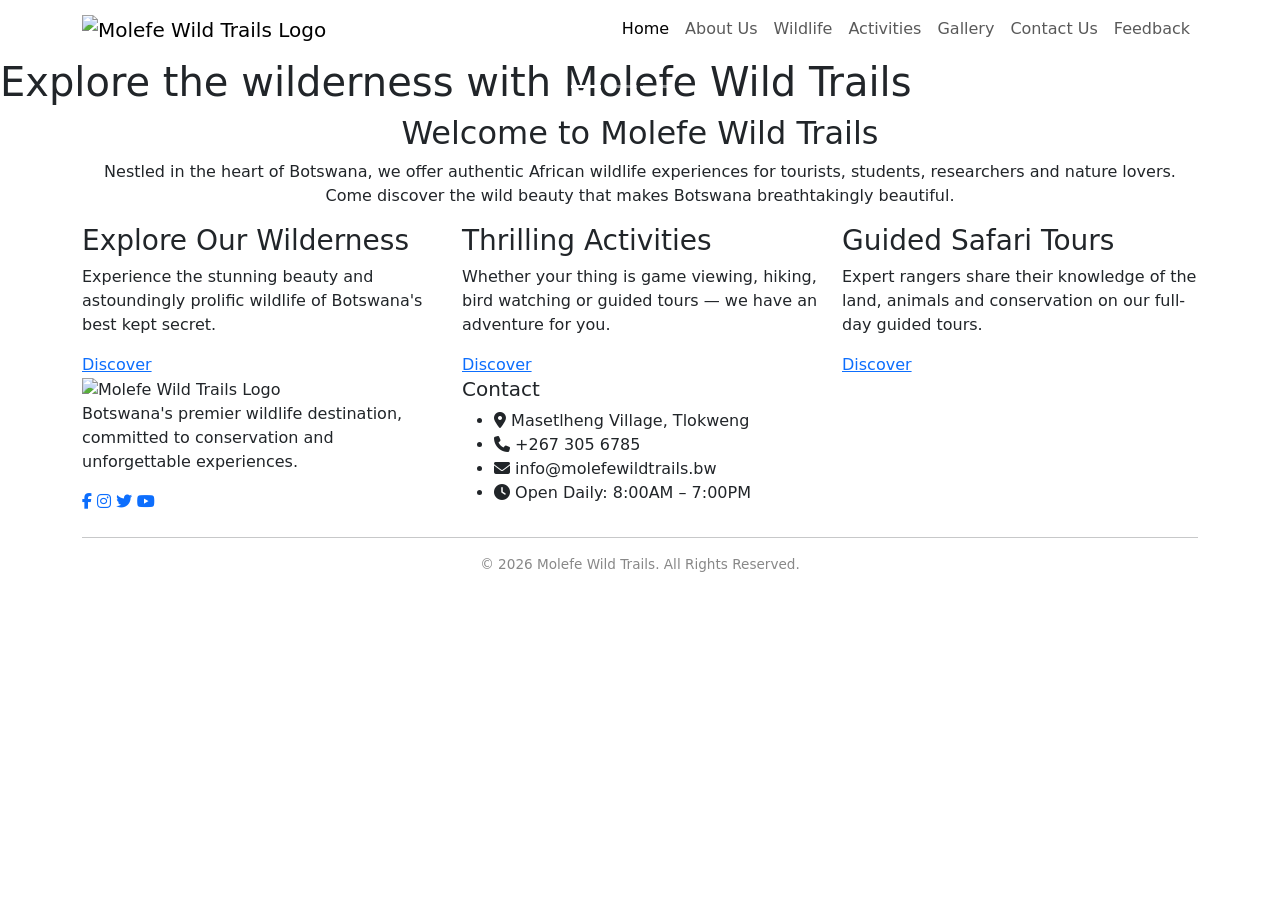
==== index.html @ 098447c7 "Add files via upload" ====
<!DOCTYPE html>
<html lang="en">
<head>
  <meta charset="UTF-8" />
  <meta name="viewport" content="width=device-width, initial-scale=1.0" />
  <meta name="description" content="Molefe Wild Trails - Experience the breathtaking beauty of Botswana wildlife." />
  <title>Molefe Wild Trails | Home</title>
  <link href="https://cdn.jsdelivr.net/npm/bootstrap@5.3.0/dist/css/bootstrap.min.css" rel="stylesheet" />
  <link href="https://cdnjs.cloudflare.com/ajax/libs/font-awesome/6.4.0/css/all.min.css" rel="stylesheet" />
  <link rel="stylesheet" href="css/style.css" />
</head>
<body>


  
  <nav class="navbar navbar-expand-lg main-navbar">
    <div class="container">
      <a class="navbar-brand" href="index.html">
  <img src="images/logo.png" alt="Molefe Wild Trails Logo" class="logo-img">
</a>
      <button class="navbar-toggler" type="button" data-bs-toggle="collapse" data-bs-target="#navMenu">
        <span class="navbar-toggler-icon"></span>
      </button>
      <div class="collapse navbar-collapse" id="navMenu">
        <ul class="navbar-nav ms-auto">
          <li class="nav-item"><a class="nav-link active" href="index.html">Home</a></li>
          <li class="nav-item"><a class="nav-link" href="about.html">About Us</a></li>
          <li class="nav-item"><a class="nav-link" href="wildlife.html">Wildlife</a></li>
          <li class="nav-item"><a class="nav-link" href="activities.html">Activities</a></li>
          <li class="nav-item"><a class="nav-link" href="gallery.html">Gallery</a></li>
          <li class="nav-item"><a class="nav-link" href="contact.html">Contact Us</a></li>
          <li class="nav-item"><a class="nav-link btn-book" href="feedback.html">Feedback</a></li>
        </ul>
      </div>
    </div>
  </nav>

  
  <!-- ======= HERO SLIDESHOW ======= -->
<div id="heroSlider" class="carousel slide carousel-fade" data-bs-ride="carousel" data-bs-interval="4000">
  <div class="carousel-inner">

    <!-- SLIDE 1: Game Viewing -->
    <div class="carousel-item active">
      <div class="hero-slide" style="background-image: url('https://images.unsplash.com/photo-1516026672322-bc52d61a55d5?w=1600&q=90');">
        <div class="hero-overlay"></div>
        <div class="hero-caption">
          <h1>Explore the wilderness with Molefe Wild Trails</h1>
        </div>
      </div>
    </div>

    <!-- SLIDE 2: Hiking Trails -->
    <div class="carousel-item">
      <div class="hero-slide" style="background-image: url('https://images.unsplash.com/photo-1533240332313-0db49b459ad6?w=1600&q=90');">
        <div class="hero-overlay"></div>
        <div class="hero-caption">
          <h1>Explore the wilderness with Molefe Wild Trails</h1>
        </div>
      </div>
    </div>

    <!-- SLIDE 3: Bird Watching -->
    <div class="carousel-item">
      <div class="hero-slide" style="background-image: url('https://images.unsplash.com/photo-1452570053594-1b985d6ea890?w=1600&q=90');">
        <div class="hero-overlay"></div>
        <div class="hero-caption">
          <h1>Explore the wilderness with Molefe Wild Trails</h1>
        </div>
      </div>
    </div>

    <!-- SLIDE 4: Guided Tours -->
    <div class="carousel-item">
      <div class="hero-slide" style="background-image: url('https://images.unsplash.com/photo-1488646953014-85cb44e25828?w=1600&q=90');">
        <div class="hero-overlay"></div>
        <div class="hero-caption">
          <h1>Explore the wilderness with Molefe Wild Trails</h1>
        </div>
      </div>
    </div>

  </div>

  <!-- Dots only - no arrows -->
  <div class="carousel-indicators">
    <button type="button" data-bs-target="#heroSlider" data-bs-slide-to="0" class="active"></button>
    <button type="button" data-bs-target="#heroSlider" data-bs-slide-to="1"></button>
    <button type="button" data-bs-target="#heroSlider" data-bs-slide-to="2"></button>
    <button type="button" data-bs-target="#heroSlider" data-bs-slide-to="3"></button>
  </div>
</div>
    
  
  <section class="welcome-strip">
    <div class="container text-center">
      <h2>Welcome to Molefe Wild Trails</h2>
      <div class="divider mx-auto"></div>
      <p>Nestled in the heart of Botswana, we offer authentic African wildlife experiences for tourists, students, researchers and nature lovers. Come discover the wild beauty that makes Botswana breathtakingly beautiful.</p>
    </div>
  </section>

  
  <section class="discover-section">
    <div class="container">
      <div class="row g-4">
        <div class="col-md-4">
          <div class="discover-card">
            <div class="discover-img" style="background-image: url('https://www.bing.com/th/id/OIP.fW_iKupye5sDsQ5e-WDK6wHaE8?w=193&h=135&c=8&rs=1&qlt=90&o=6&dpr=1.3&pid=3.1&rm=2');"></div>
            <div class="discover-body">
              <h3>Explore Our Wilderness</h3>
              <p>Experience the stunning beauty and astoundingly prolific wildlife of Botswana's best kept secret.</p>
              <a href="wildlife.html" class="btn-discover">Discover</a>
            </div>
          </div>
        </div>
        <div class="col-md-4">
          <div class="discover-card">
            <div class="discover-img" style="background-image: url('https://th.bing.com/th/id/OIP.Tsl6OejFEQ2lJOHWxX17IQHaE8?w=280&h=180&c=7&r=0&o=7&dpr=1.3&pid=1.7&rm=3');"></div>
            <div class="discover-body">
              <h3>Thrilling Activities</h3>
              <p>Whether your thing is game viewing, hiking, bird watching or guided tours — we have an adventure for you.</p>
              <a href="activities.html" class="btn-discover">Discover</a>
            </div>
          </div>
        </div>
        <div class="col-md-4">
          <div class="discover-card">
            <div class="discover-img" style="background-image: url('https://th.bing.com/th/id/OIP.yzdCPOqcJQoX3XoGtl7ohwHaD2?w=336&h=180&c=7&r=0&o=7&dpr=1.3&pid=1.7&rm=3');"></div>
            <div class="discover-body">
              <h3>Guided Safari Tours</h3>
              <p>Expert rangers share their knowledge of the land, animals and conservation on our full-day guided tours.</p>
              <a href="activities.html" class="btn-discover">Discover</a>
            </div>
          </div>
        </div>
      </div>
    </div>
  </section>

  
   <!-- FOOTER -->
  <footer>
    <div class="container">
      <div class="row g-4">
        <div class="col-lg-4">
           <a class="navbar-brand" href="index.html">
  <img src="images/logo.png" alt="Molefe Wild Trails Logo" class="logo-img">
</a>
          <p>Botswana's premier wildlife destination, committed to conservation and unforgettable experiences.</p>
          <div class="social-links">
            <a href="#"><i class="fab fa-facebook-f"></i></a>
            <a href="#"><i class="fab fa-instagram"></i></a>
            <a href="#"><i class="fab fa-twitter"></i></a>
            <a href="#"><i class="fab fa-youtube"></i></a>
          </div>
        </div>
        <div class="col-lg-4">
          <h5>Contact</h5>
          <ul class="footer-links">
            <li><i class="fas fa-map-marker-alt"></i> Masetlheng Village, Tlokweng</li>
            <li><i class="fas fa-phone"></i> +267 305 6785</li>
            <li><i class="fas fa-envelope"></i> info@molefewildtrails.bw</li>
            <li><i class="fas fa-clock"></i> Open Daily: 8:00AM – 7:00PM</li>
          </ul>
        </div>
      </div>
      <hr />
      <p class="text-center" style="color:#888; font-size:0.85rem;">&copy; 2026 Molefe Wild Trails. All Rights Reserved.</p>
    </div>
  </footer>
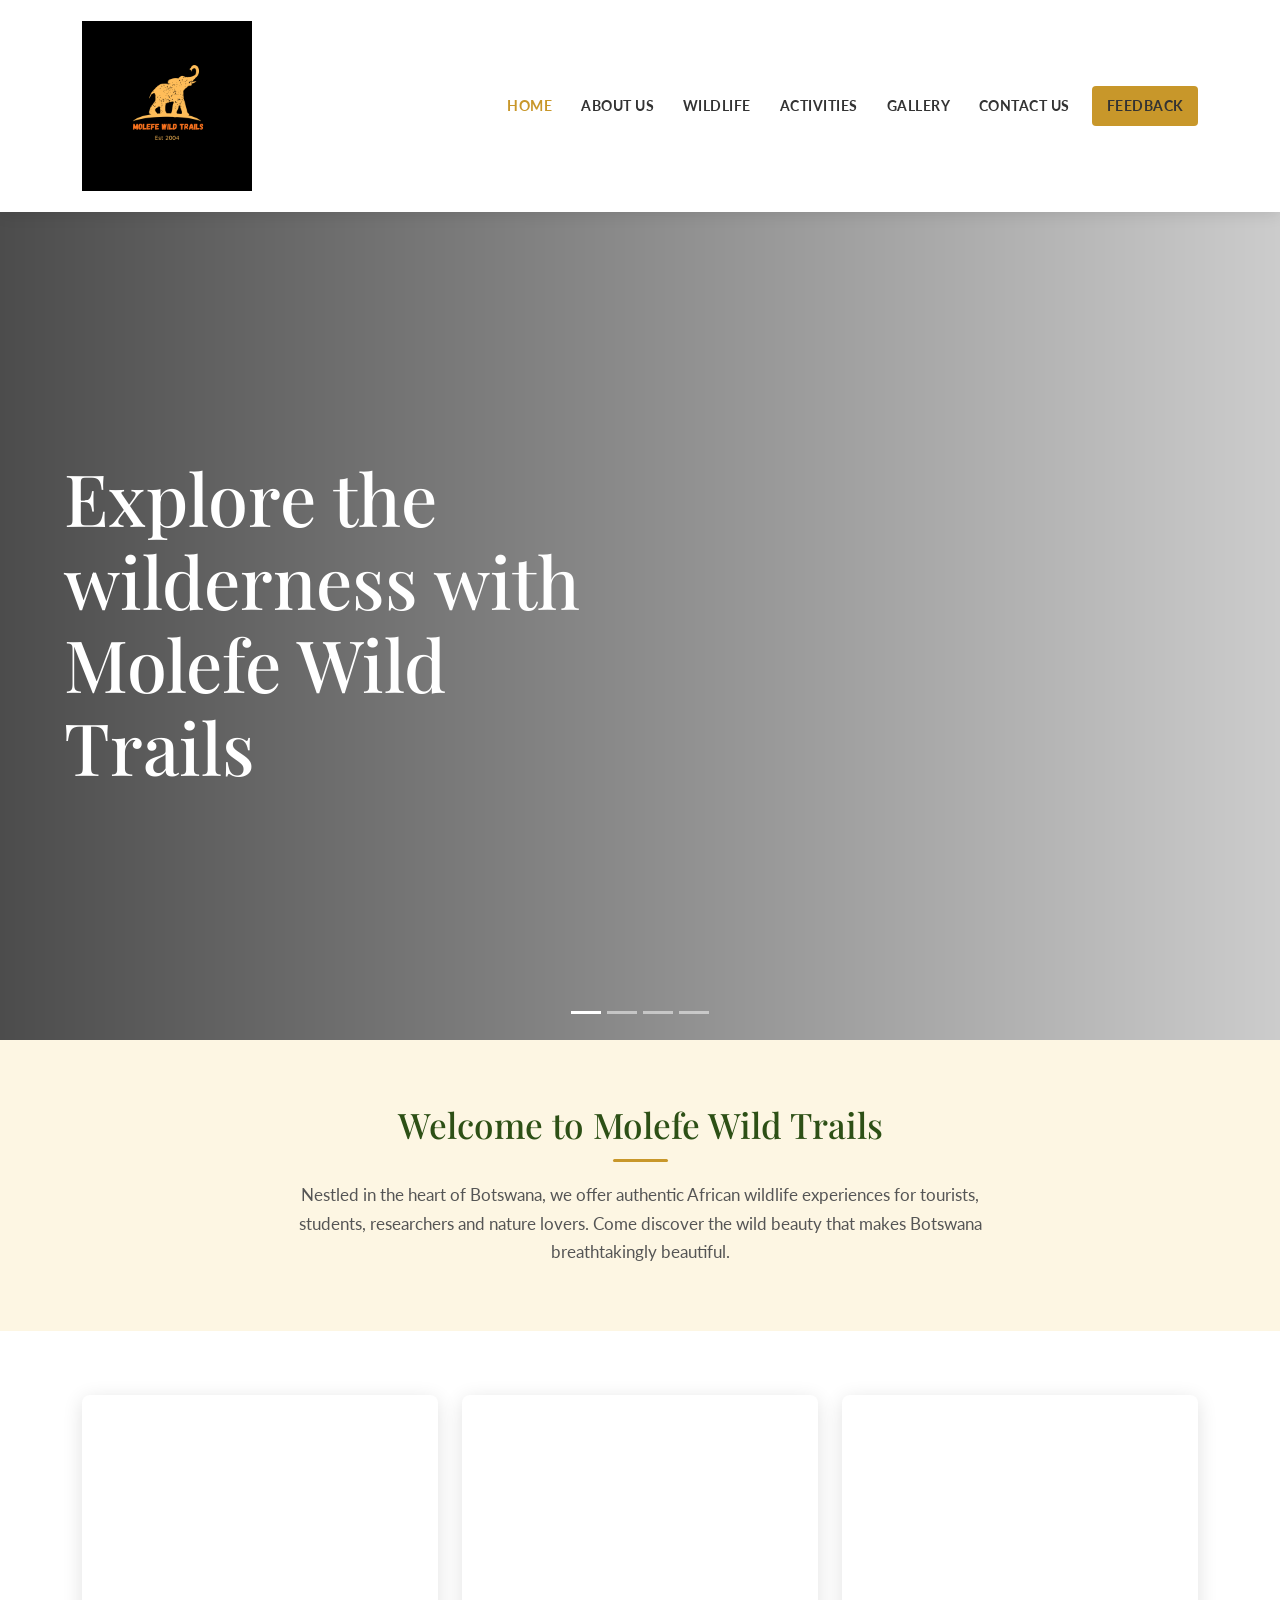
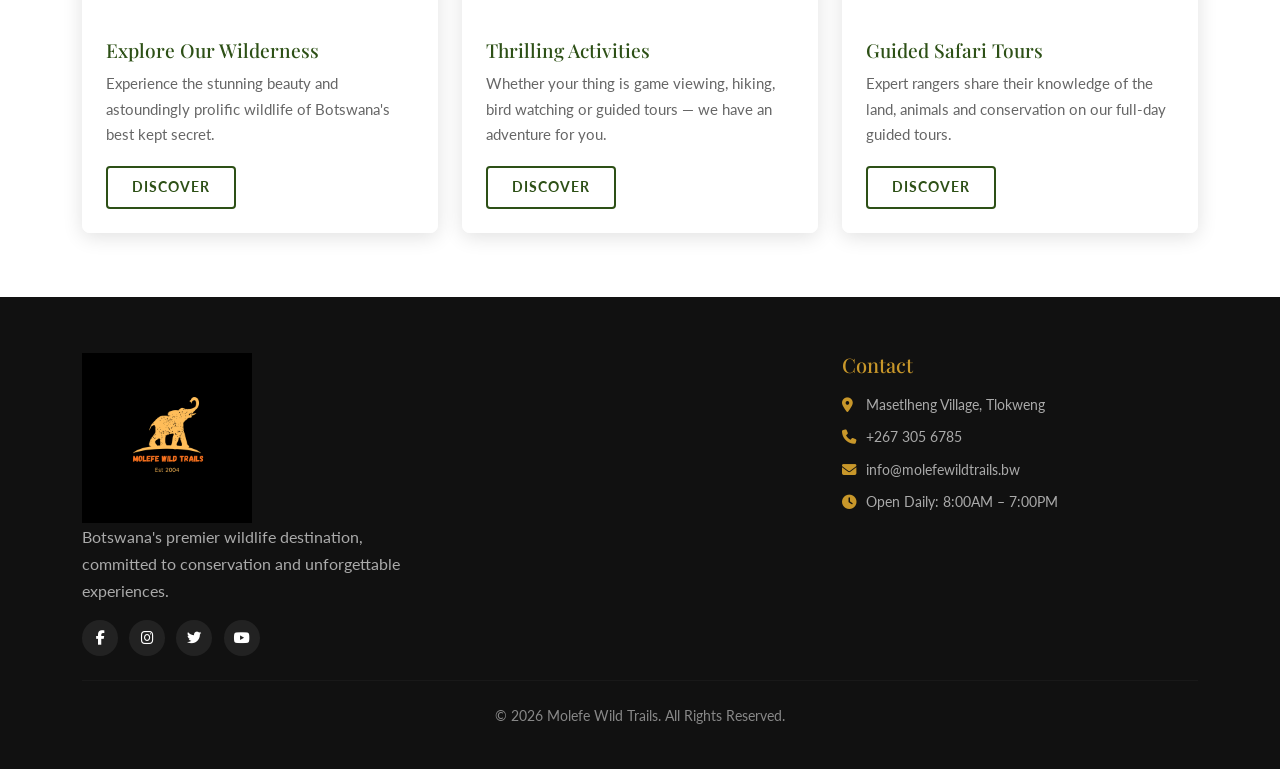
==== commit 886e755a: "Update index.html" ====
--- a/index.html
+++ b/index.html
@@ -168,4 +168,9 @@
       <hr />
       <p class="text-center" style="color:#888; font-size:0.85rem;">&copy; 2026 Molefe Wild Trails. All Rights Reserved.</p>
     </div>
-  </footer>+  </footer>
+
+    <script src="https://cdn.jsdelivr.net/npm/bootstrap@5.3.0/dist/js/bootstrap.bundle.min.js"></script>
+  </body>
+</html>
+  
--- a/css/style.css
+++ b/css/style.css
@@ -0,0 +1,332 @@
+@import url('https://fonts.googleapis.com/css2?family=Playfair+Display:wght@400;700;900&family=Lato:wght@300;400;700&display=swap');
+
+:root {
+  --green:  #2d5016;
+  --gold:   #c8972a;
+  --dark:   #1a1a1a;
+  --cream:  #fdf6e3;
+  --tan:    #f5ead0;
+  --white:  #ffffff;
+  --grey:   #f4f4f4;
+}
+
+* { margin: 0; padding: 0; box-sizing: border-box; }
+
+body { font-family: 'Lato', sans-serif; color: #333; background: var(--white); line-height: 1.7; }
+
+h1,h2,h3,h4 { font-family: 'Playfair Display', serif; }
+
+a { text-decoration: none; transition: all 0.3s; }
+
+img { max-width: 100%; display: block; }
+
+/* TOP BAR */
+.top-bar {
+  background: var(--green);
+  color: rgba(255,255,255,0.8);
+  font-size: 0.82rem;
+  padding: 0.4rem 0;
+}
+.top-bar a { color: rgba(255,255,255,0.7); margin: 0 0.4rem; font-size: 0.85rem; }
+.top-bar a:hover { color: var(--gold); }
+
+/* NAVBAR */
+.main-navbar {
+  background: var(--white) !important;
+  padding: 1rem 0;
+  box-shadow: 0 2px 15px rgba(0,0,0,0.1);
+  position: sticky;
+  top: 0;
+  z-index: 999;
+}
+
+.navbar-brand { display: flex; align-items: center; gap: 0.6rem; }
+.brand-icon { font-size: 2rem; }
+.brand-text { font-family: 'Playfair Display', serif; font-size: 1.2rem; font-weight: 900; color: var(--green); letter-spacing: 1px; }
+.brand-thin { font-weight: 400; color: var(--gold); }
+
+.logo-img {
+  width: 170px;
+  height: auto;
+}
+
+.main-navbar .nav-link {
+  color: #333 !important;
+  font-weight: 700;
+  font-size: 0.88rem;
+  text-transform: uppercase;
+  letter-spacing: 0.5px;
+  padding: 0.5rem 0.9rem !important;
+  transition: color 0.3s;
+}
+
+.main-navbar .nav-link:hover,
+.main-navbar .nav-link.active { color: var(--gold) !important; }
+
+.btn-book {
+  background: var(--gold) !important;
+  color: var(--white) !important;
+  border-radius: 4px;
+  padding: 0.4rem 1.2rem !important;
+  margin-left: 0.5rem;
+}
+.btn-book:hover { background: var(--green) !important; color: var(--white) !important; }
+
+.navbar-toggler { border-color: var(--green); }
+
+/* HERO SLIDESHOW */
+.hero-slide {
+  height: 92vh;
+  background-size: cover;
+  background-position: center;
+  position: relative;
+  display: flex;
+  align-items: center;
+}
+
+.hero-overlay {
+  position: absolute;
+  inset: 0;
+  background: linear-gradient(to right, rgba(0,0,0,0.7) 0%, rgba(0,0,0,0.2) 100%);
+}
+
+.hero-caption {
+  position: relative;
+  z-index: 2;
+  color: var(--white);
+  padding: 0 5%;
+  max-width: 700px;
+  animation: fadeUp 1s ease;
+}
+
+.hero-sub {
+  font-size: 1.1rem;
+  color: rgba(255,255,255,0.8);
+  margin-bottom: 0.3rem;
+  font-style: italic;
+}
+
+.hero-caption h1 {
+  font-size: clamp(2.5rem, 6vw, 4.5rem);
+  color: var(--white);
+  line-height: 1.15;
+  margin-bottom: 0.5rem;
+}
+
+.hero-caption h1 strong { color: var(--gold); }
+
+.hero-desc {
+  font-size: 1.3rem;
+  font-weight: 700;
+  color: var(--gold);
+  text-transform: uppercase;
+  letter-spacing: 2px;
+  margin: 1rem 0 0.5rem;
+}
+
+.hero-caption p { color: rgba(255,255,255,0.85); max-width: 500px; margin-bottom: 1.5rem; }
+
+.btn-hero {
+  display: inline-block;
+  background: var(--gold);
+  color: var(--dark);
+  font-weight: 700;
+  text-transform: uppercase;
+  letter-spacing: 1px;
+  padding: 0.8rem 2rem;
+  border-radius: 4px;
+  transition: all 0.3s;
+}
+.btn-hero:hover { background: var(--white); color: var(--dark); }
+
+/* WELCOME STRIP */
+.welcome-strip {
+  background: var(--cream);
+  padding: 4rem 1rem;
+  text-align: center;
+}
+.welcome-strip h2 { color: var(--green); font-size: 2.2rem; margin-bottom: 0.5rem; }
+.welcome-strip p { max-width: 700px; margin: 0 auto; color: #555; font-size: 1.05rem; }
+
+.divider {
+  width: 55px;
+  height: 3px;
+  background: var(--gold);
+  margin: 0.8rem auto 1.2rem;
+  border-radius: 2px;
+}
+
+/* DISCOVER CARDS */
+.discover-section { padding: 4rem 0; background: var(--white); }
+
+.discover-card {
+  border-radius: 8px;
+  overflow: hidden;
+  box-shadow: 0 4px 20px rgba(0,0,0,0.12);
+  transition: transform 0.3s, box-shadow 0.3s;
+  height: 100%;
+}
+.discover-card:hover { transform: translateY(-6px); box-shadow: 0 10px 30px rgba(0,0,0,0.18); }
+
+.discover-img {
+  height: 220px;
+  background-size: cover;
+  background-position: center;
+  transition: transform 0.5s;
+}
+.discover-card:hover .discover-img { transform: scale(1.04); }
+
+.discover-body { padding: 1.5rem; background: var(--white); }
+.discover-body h3 { color: var(--green); font-size: 1.2rem; margin-bottom: 0.6rem; }
+.discover-body p { color: #666; font-size: 0.92rem; margin-bottom: 1.2rem; }
+
+.btn-discover {
+  display: inline-block;
+  border: 2px solid var(--green);
+  color: var(--green);
+  font-weight: 700;
+  font-size: 0.85rem;
+  text-transform: uppercase;
+  letter-spacing: 1px;
+  padding: 0.5rem 1.5rem;
+  border-radius: 4px;
+  transition: all 0.3s;
+}
+.btn-discover:hover { background: var(--green); color: var(--white); }
+
+/* FEATURED WILDLIFE */
+.featured-section { padding: 4rem 0; background: var(--grey); }
+.section-title h2 { color: var(--green); font-size: 2rem; }
+.section-title p { color: #666; max-width: 550px; margin: 0 auto; }
+.section-title { margin-bottom: 2.5rem; }
+
+.wildlife-card {
+  position: relative;
+  overflow: hidden;
+  border-radius: 8px;
+  box-shadow: 0 4px 15px rgba(0,0,0,0.15);
+}
+.wildlife-card img {
+  width: 100%;
+  height: 220px;
+  object-fit: cover;
+  transition: transform 0.5s;
+  display: block;
+}
+.wildlife-card:hover img { transform: scale(1.08); }
+.wildlife-label {
+  position: absolute;
+  bottom: 0; left: 0; right: 0;
+  background: linear-gradient(transparent, rgba(0,0,0,0.75));
+  color: var(--white);
+  font-weight: 700;
+  padding: 2rem 1rem 0.8rem;
+  font-size: 0.95rem;
+}
+
+.btn-main {
+  display: inline-block;
+  background: var(--green);
+  color: var(--white);
+  font-weight: 700;
+  text-transform: uppercase;
+  letter-spacing: 1px;
+  padding: 0.8rem 2.2rem;
+  border-radius: 4px;
+  transition: all 0.3s;
+}
+.btn-main:hover { background: var(--gold); color: var(--dark); }
+
+/* STATS STRIP */
+.stats-strip { background: var(--green); padding: 3rem 0; color: var(--white); }
+.stat-num { font-family: 'Playfair Display', serif; font-size: 2.8rem; font-weight: 900; color: var(--gold); line-height: 1; }
+.stat-label { font-size: 0.85rem; text-transform: uppercase; letter-spacing: 1px; color: rgba(255,255,255,0.75); margin-top: 0.3rem; }
+
+/* =====================
+   FOOTER  — FIXED
+   ===================== */
+footer {
+  background: #111;
+  color: #aaa;
+  padding: 3.5rem 0 1.5rem;
+}
+
+footer h5 {
+  color: var(--gold);
+  font-family: 'Playfair Display', serif;
+  margin-bottom: 1rem;
+}
+
+/* ← THIS WAS THE BUG: the closing } was missing, breaking everything below */
+footer .row {
+  justify-content: space-between;
+}
+
+footer hr { border-color: #333; margin: 1.5rem 0; }
+
+.footer-links { list-style: none; padding: 0; }
+.footer-links li { margin-bottom: 0.5rem; font-size: 0.9rem; }
+.footer-links a { color: #aaa; }
+.footer-links a:hover { color: var(--gold); }
+.footer-links i { color: var(--gold); margin-right: 6px; width: 14px; }
+
+.social-links { display: flex; gap: 0.7rem; margin-top: 1rem; }
+.social-links a {
+  width: 36px; height: 36px;
+  background: #222;
+  color: var(--white);
+  display: flex; align-items: center; justify-content: center;
+  border-radius: 50%;
+  font-size: 0.9rem;
+  transition: all 0.3s;
+}
+.social-links a:hover { background: var(--gold); color: var(--dark); }
+
+/* PAGE BANNER (for inner pages) */
+.page-banner {
+  background: linear-gradient(rgba(45,80,22,0.82), rgba(26,26,26,0.7)),
+              url('https://images.unsplash.com/photo-1547036967-23d11aacaee0?w=1400&q=80')
+              center/cover no-repeat;
+  padding: 5rem 2rem;
+  text-align: center;
+  color: var(--white);
+}
+.page-banner h1 { color: var(--white); font-size: clamp(2rem, 5vw, 3.5rem); }
+.page-banner p { color: rgba(255,255,255,0.8); max-width: 550px; margin: 0.8rem auto 0; }
+
+.breadcrumb-bar {
+  display: flex; justify-content: center; gap: 0.5rem;
+  font-size: 0.85rem; color: rgba(255,255,255,0.6);
+  margin-top: 0.8rem;
+}
+.breadcrumb-bar a { color: var(--gold); }
+
+/* VIDEO */
+.video-wrapper {
+  position: relative;
+  width: 100%;
+  border-radius: 8px;
+  overflow: hidden;
+  background: #000;
+  box-shadow: 0 8px 30px rgba(0,0,0,0.3);
+}
+.video-wrapper video {
+  width: 100%;
+  height: auto;
+  display: block;
+}
+
+/* ANIMATIONS */
+@keyframes fadeUp {
+  from { opacity: 0; transform: translateY(25px); }
+  to   { opacity: 1; transform: translateY(0); }
+}
+
+/* RESPONSIVE */
+@media (max-width: 768px) {
+  .hero-slide { height: 80vh; }
+  .hero-caption { padding: 0 1.5rem; }
+  .btn-outline-custom { margin-left: 0; margin-top: 0.8rem; }
+  .stat-num { font-size: 2rem; }
+}
+
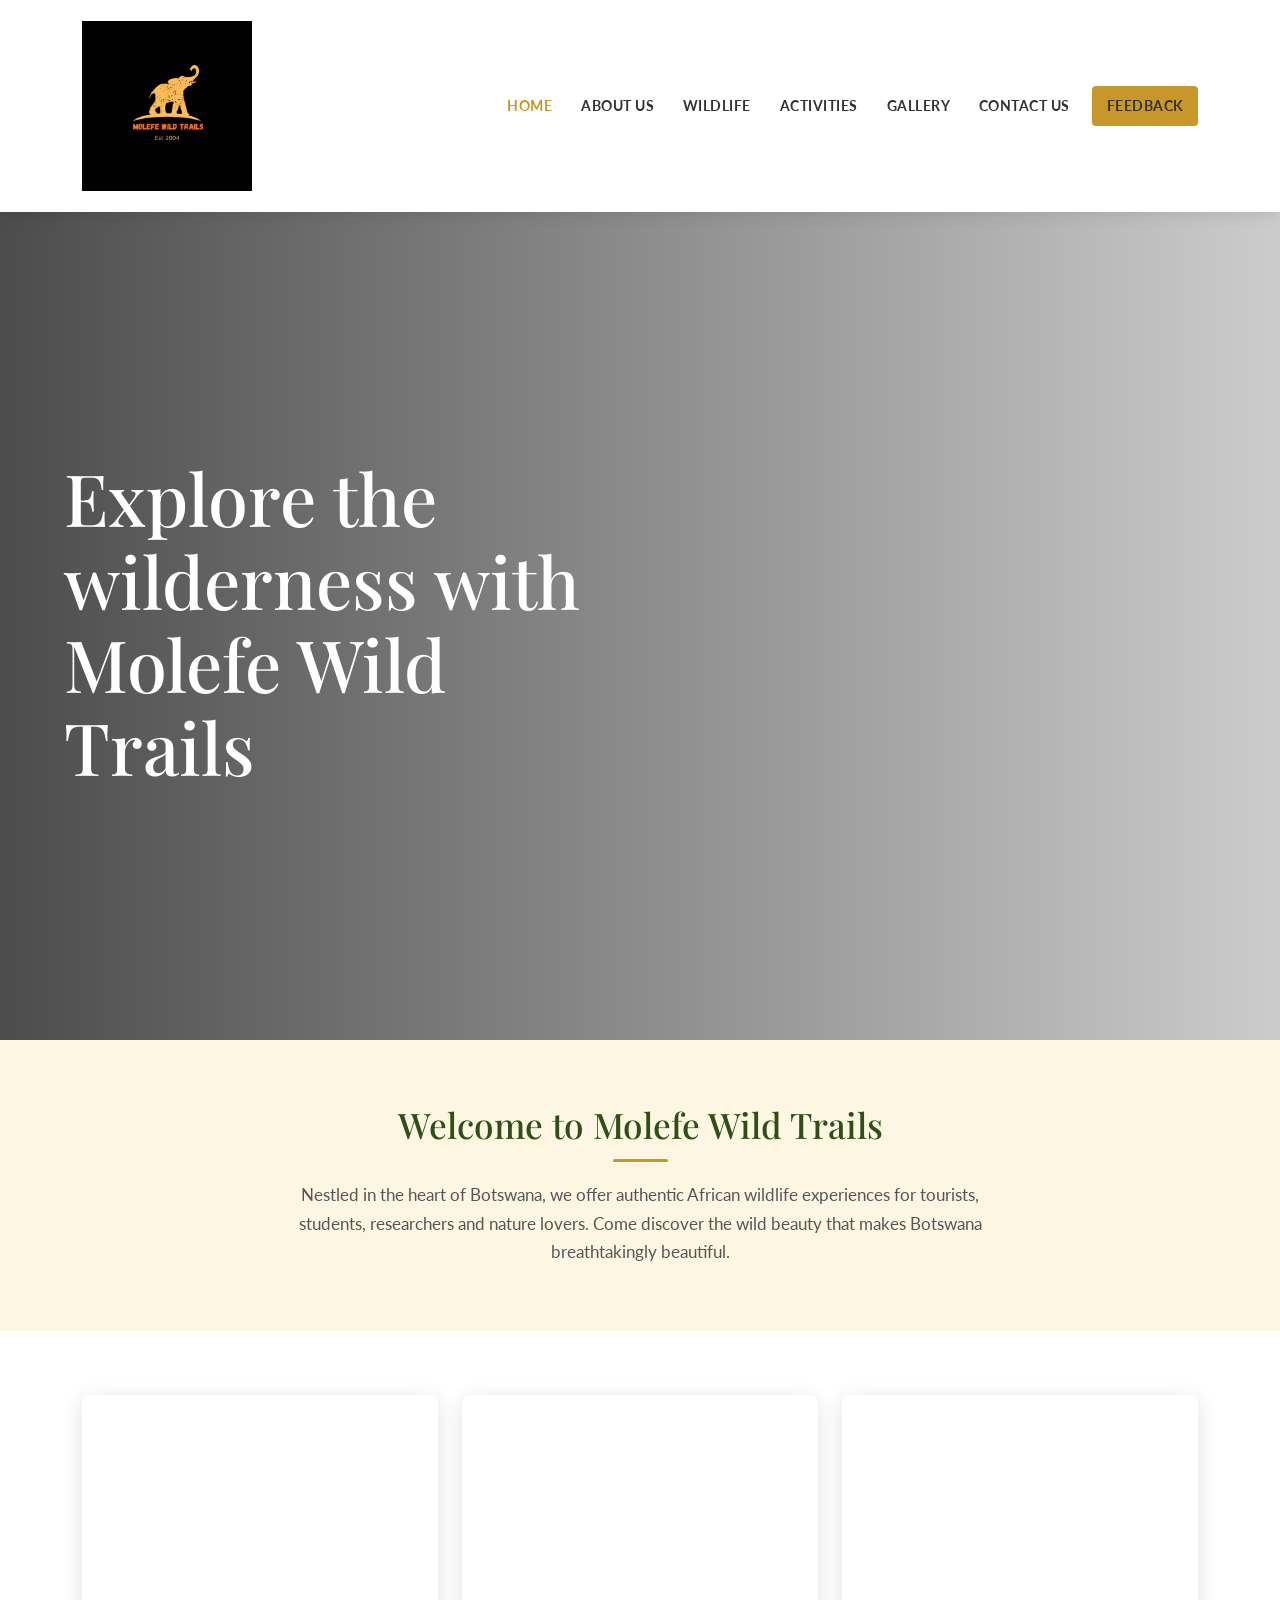
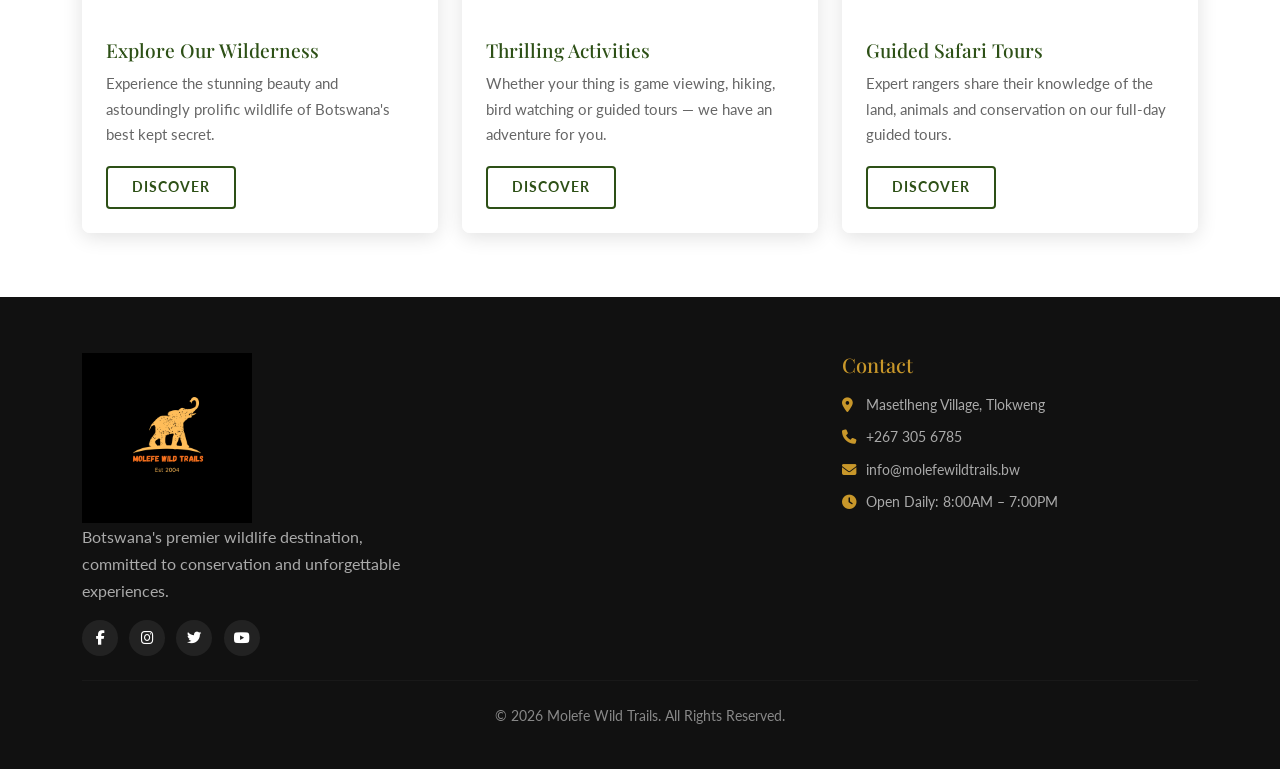
==== commit a7337f4b: "Update index.html" ====
--- a/index.html
+++ b/index.html
@@ -81,16 +81,6 @@
     </div>
 
   </div>
-
-  <!-- Dots only - no arrows -->
-  <div class="carousel-indicators">
-    <button type="button" data-bs-target="#heroSlider" data-bs-slide-to="0" class="active"></button>
-    <button type="button" data-bs-target="#heroSlider" data-bs-slide-to="1"></button>
-    <button type="button" data-bs-target="#heroSlider" data-bs-slide-to="2"></button>
-    <button type="button" data-bs-target="#heroSlider" data-bs-slide-to="3"></button>
-  </div>
-</div>
-    
   
   <section class="welcome-strip">
     <div class="container text-center">
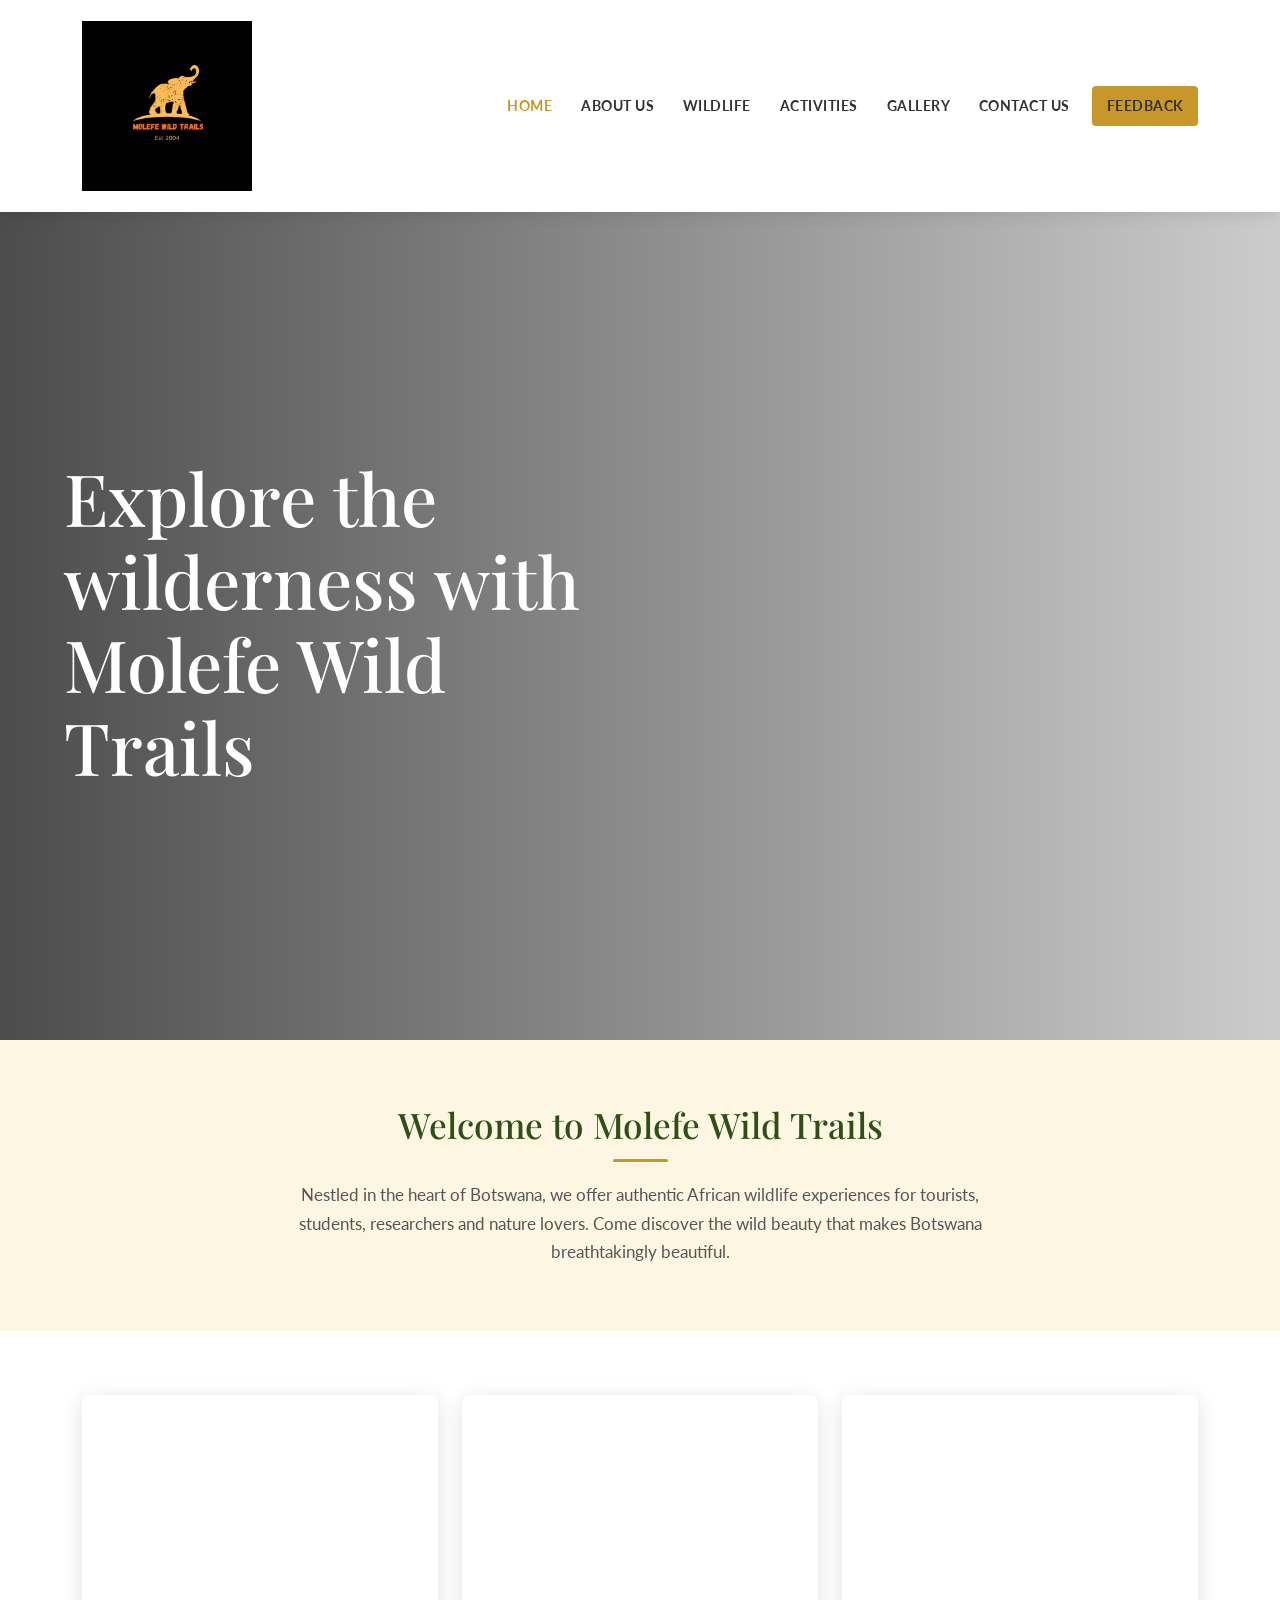
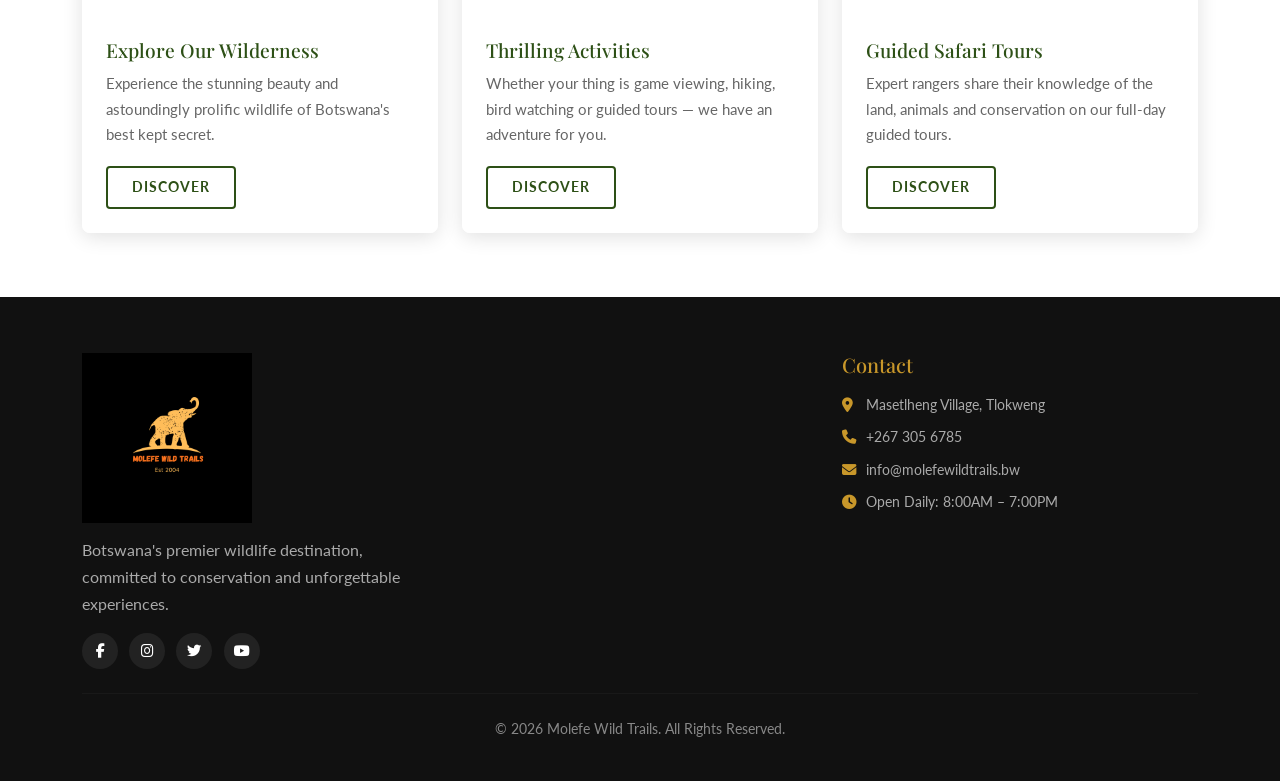
==== commit e3e3a85a: "Update index.html" ====
--- a/index.html
+++ b/index.html
@@ -11,13 +11,11 @@
 </head>
 <body>
 
-
-  
   <nav class="navbar navbar-expand-lg main-navbar">
     <div class="container">
       <a class="navbar-brand" href="index.html">
-  <img src="images/logo.png" alt="Molefe Wild Trails Logo" class="logo-img">
-</a>
+        <img src="images/logo.png" alt="Molefe Wild Trails Logo" class="logo-img">
+      </a>
       <button class="navbar-toggler" type="button" data-bs-toggle="collapse" data-bs-target="#navMenu">
         <span class="navbar-toggler-icon"></span>
       </button>
@@ -35,53 +33,43 @@
     </div>
   </nav>
 
-  
-  <!-- ======= HERO SLIDESHOW ======= -->
-<div id="heroSlider" class="carousel slide carousel-fade" data-bs-ride="carousel" data-bs-interval="4000">
-  <div class="carousel-inner">
-
-    <!-- SLIDE 1: Game Viewing -->
-    <div class="carousel-item active">
-      <div class="hero-slide" style="background-image: url('https://images.unsplash.com/photo-1516026672322-bc52d61a55d5?w=1600&q=90');">
-        <div class="hero-overlay"></div>
-        <div class="hero-caption">
-          <h1>Explore the wilderness with Molefe Wild Trails</h1>
+  <div id="heroSlider" class="carousel slide carousel-fade" data-bs-ride="carousel" data-bs-interval="4000">
+    <div class="carousel-inner">
+      <div class="carousel-item active">
+        <div class="hero-slide" style="background-image: url('https://images.unsplash.com/photo-1516026672322-bc52d61a55d5?w=1600&q=90');">
+          <div class="hero-overlay"></div>
+          <div class="hero-caption">
+            <h1>Explore the wilderness with Molefe Wild Trails</h1>
+          </div>
+        </div>
+      </div>
+      <div class="carousel-item">
+        <div class="hero-slide" style="background-image: url('https://images.unsplash.com/photo-1533240332313-0db49b459ad6?w=1600&q=90');">
+          <div class="hero-overlay"></div>
+          <div class="hero-caption">
+            <h1>Explore the wilderness with Molefe Wild Trails</h1>
+          </div>
+        </div>
+      </div>
+      <div class="carousel-item">
+        <div class="hero-slide" style="background-image: url('https://images.unsplash.com/photo-1452570053594-1b985d6ea890?w=1600&q=90');">
+          <div class="hero-overlay"></div>
+          <div class="hero-caption">
+            <h1>Explore the wilderness with Molefe Wild Trails</h1>
+          </div>
+        </div>
+      </div>
+      <div class="carousel-item">
+        <div class="hero-slide" style="background-image: url('https://images.unsplash.com/photo-1488646953014-85cb44e25828?w=1600&q=90');">
+          <div class="hero-overlay"></div>
+          <div class="hero-caption">
+            <h1>Explore the wilderness with Molefe Wild Trails</h1>
+          </div>
         </div>
       </div>
     </div>
+  </div>
 
-    <!-- SLIDE 2: Hiking Trails -->
-    <div class="carousel-item">
-      <div class="hero-slide" style="background-image: url('https://images.unsplash.com/photo-1533240332313-0db49b459ad6?w=1600&q=90');">
-        <div class="hero-overlay"></div>
-        <div class="hero-caption">
-          <h1>Explore the wilderness with Molefe Wild Trails</h1>
-        </div>
-      </div>
-    </div>
-
-    <!-- SLIDE 3: Bird Watching -->
-    <div class="carousel-item">
-      <div class="hero-slide" style="background-image: url('https://images.unsplash.com/photo-1452570053594-1b985d6ea890?w=1600&q=90');">
-        <div class="hero-overlay"></div>
-        <div class="hero-caption">
-          <h1>Explore the wilderness with Molefe Wild Trails</h1>
-        </div>
-      </div>
-    </div>
-
-    <!-- SLIDE 4: Guided Tours -->
-    <div class="carousel-item">
-      <div class="hero-slide" style="background-image: url('https://images.unsplash.com/photo-1488646953014-85cb44e25828?w=1600&q=90');">
-        <div class="hero-overlay"></div>
-        <div class="hero-caption">
-          <h1>Explore the wilderness with Molefe Wild Trails</h1>
-        </div>
-      </div>
-    </div>
-
-  </div>
-  
   <section class="welcome-strip">
     <div class="container text-center">
       <h2>Welcome to Molefe Wild Trails</h2>
@@ -90,13 +78,12 @@
     </div>
   </section>
 
-  
   <section class="discover-section">
     <div class="container">
       <div class="row g-4">
         <div class="col-md-4">
           <div class="discover-card">
-            <div class="discover-img" style="background-image: url('https://www.bing.com/th/id/OIP.fW_iKupye5sDsQ5e-WDK6wHaE8?w=193&h=135&c=8&rs=1&qlt=90&o=6&dpr=1.3&pid=3.1&rm=2');"></div>
+            <div class="discover-img" style="background-image: url('https://images.unsplash.com/photo-1547471080-7cc2caa01a7e?w=600&q=80');"></div>
             <div class="discover-body">
               <h3>Explore Our Wilderness</h3>
               <p>Experience the stunning beauty and astoundingly prolific wildlife of Botswana's best kept secret.</p>
@@ -106,7 +93,7 @@
         </div>
         <div class="col-md-4">
           <div class="discover-card">
-            <div class="discover-img" style="background-image: url('https://th.bing.com/th/id/OIP.Tsl6OejFEQ2lJOHWxX17IQHaE8?w=280&h=180&c=7&r=0&o=7&dpr=1.3&pid=1.7&rm=3');"></div>
+            <div class="discover-img" style="background-image: url('https://images.unsplash.com/photo-1527631746610-bca00a040d60?w=600&q=80');"></div>
             <div class="discover-body">
               <h3>Thrilling Activities</h3>
               <p>Whether your thing is game viewing, hiking, bird watching or guided tours — we have an adventure for you.</p>
@@ -116,7 +103,7 @@
         </div>
         <div class="col-md-4">
           <div class="discover-card">
-            <div class="discover-img" style="background-image: url('https://th.bing.com/th/id/OIP.yzdCPOqcJQoX3XoGtl7ohwHaD2?w=336&h=180&c=7&r=0&o=7&dpr=1.3&pid=1.7&rm=3');"></div>
+            <div class="discover-img" style="background-image: url('https://images.unsplash.com/photo-1504173010664-32509107de3f?w=600&q=80');"></div>
             <div class="discover-body">
               <h3>Guided Safari Tours</h3>
               <p>Expert rangers share their knowledge of the land, animals and conservation on our full-day guided tours.</p>
@@ -128,16 +115,14 @@
     </div>
   </section>
 
-  
-   <!-- FOOTER -->
   <footer>
     <div class="container">
       <div class="row g-4">
         <div class="col-lg-4">
-           <a class="navbar-brand" href="index.html">
-  <img src="images/logo.png" alt="Molefe Wild Trails Logo" class="logo-img">
-</a>
-          <p>Botswana's premier wildlife destination, committed to conservation and unforgettable experiences.</p>
+          <a class="navbar-brand" href="index.html">
+            <img src="images/logo.png" alt="Molefe Wild Trails Logo" class="logo-img">
+          </a>
+          <p style="margin-top:0.8rem;">Botswana's premier wildlife destination, committed to conservation and unforgettable experiences.</p>
           <div class="social-links">
             <a href="#"><i class="fab fa-facebook-f"></i></a>
             <a href="#"><i class="fab fa-instagram"></i></a>
@@ -160,7 +145,7 @@
     </div>
   </footer>
 
-    <script src="https://cdn.jsdelivr.net/npm/bootstrap@5.3.0/dist/js/bootstrap.bundle.min.js"></script>
-  </body>
+  <script src="https://cdn.jsdelivr.net/npm/bootstrap@5.3.0/dist/js/bootstrap.bundle.min.js"></script>
+</body>
 </html>
   
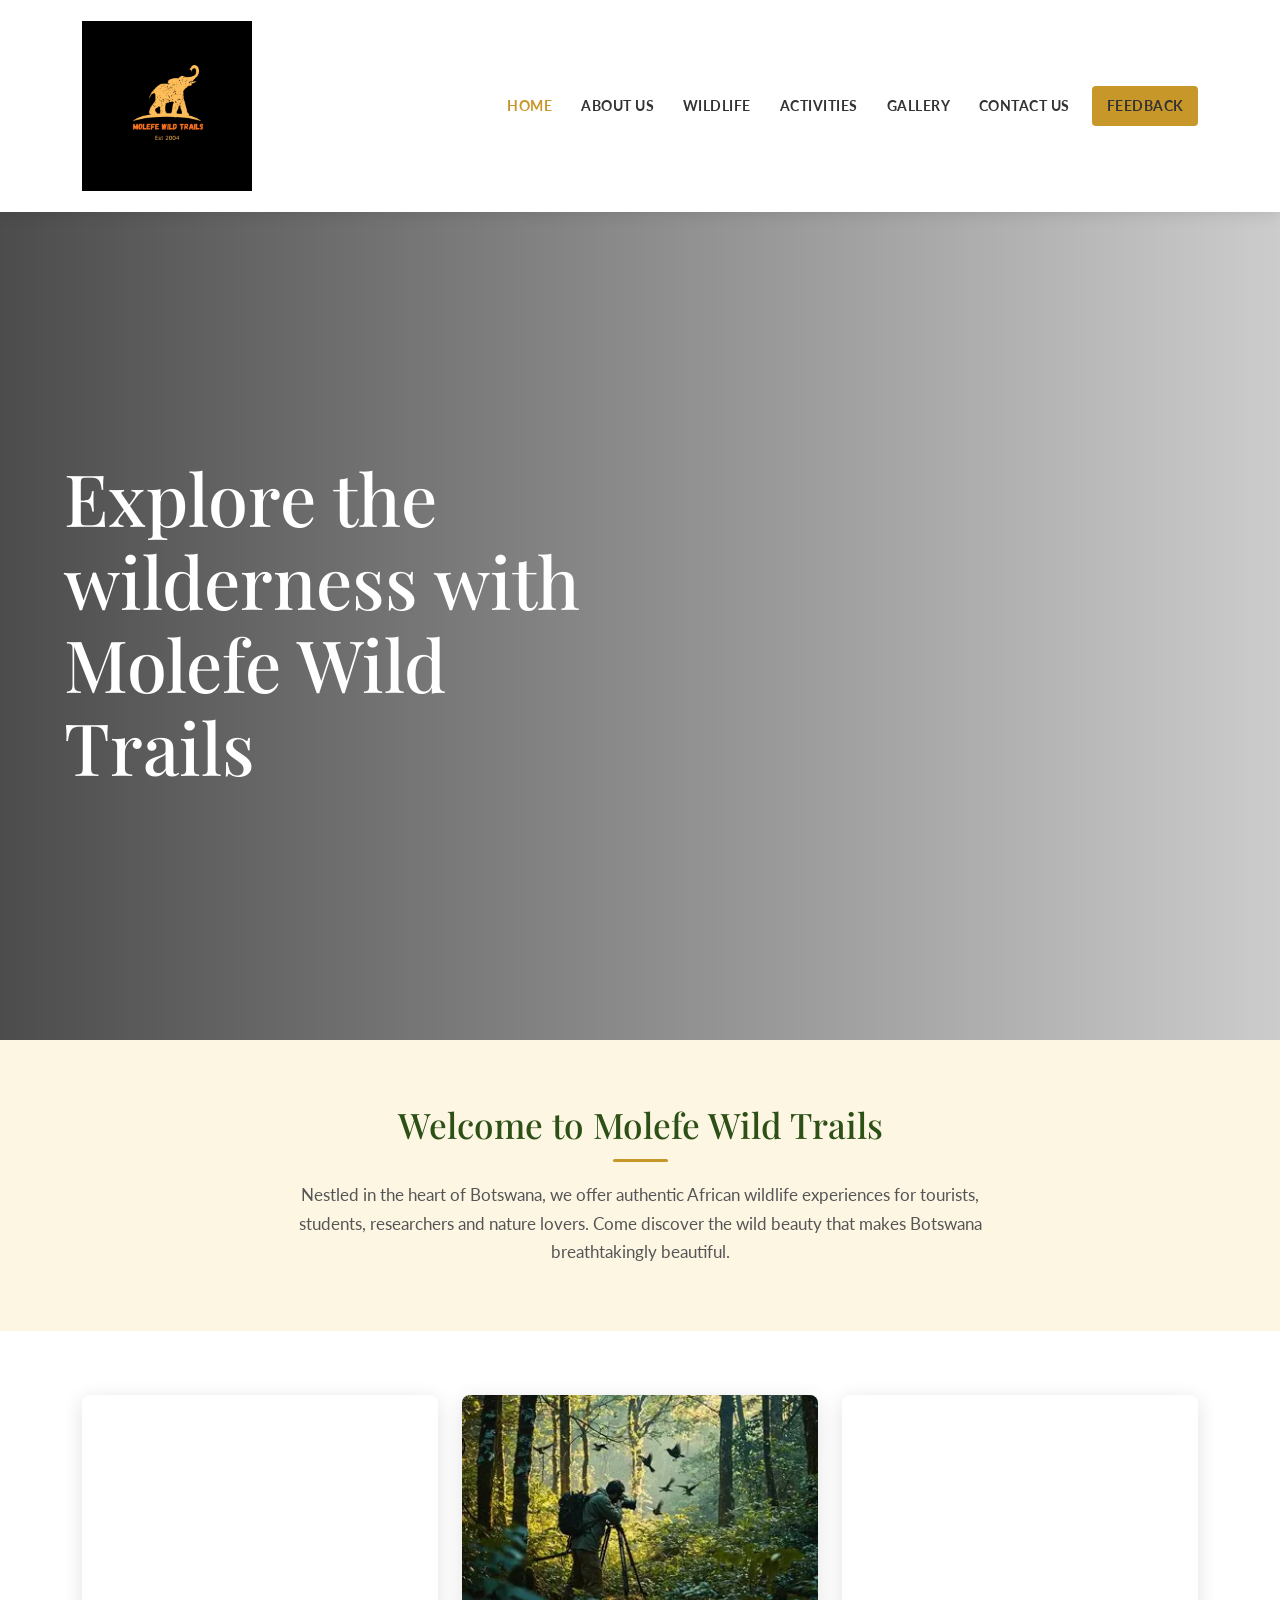
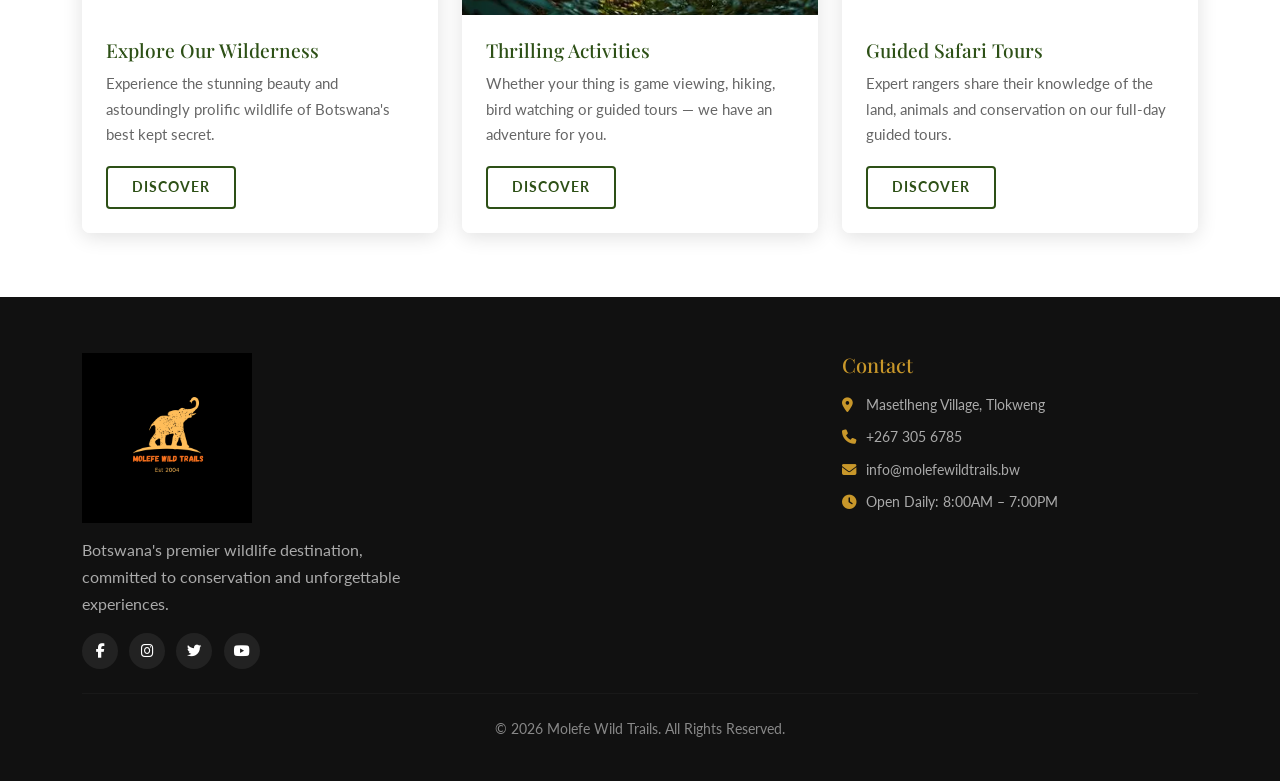
==== commit af3829dd: "Update index.html" ====
--- a/index.html
+++ b/index.html
@@ -83,7 +83,7 @@
       <div class="row g-4">
         <div class="col-md-4">
           <div class="discover-card">
-            <div class="discover-img" style="background-image: url('https://images.unsplash.com/photo-1547471080-7cc2caa01a7e?w=600&q=80');"></div>
+            <div class="discover-img" style="background-image: url('https://th.bing.com/th/id/OIF.BlKHR3u8kM4hXV3QnE0FNw?w=286&h=180&c=7&r=0&o=7&dpr=1.3&pid=1.7&rm=3');"></div>
             <div class="discover-body">
               <h3>Explore Our Wilderness</h3>
               <p>Experience the stunning beauty and astoundingly prolific wildlife of Botswana's best kept secret.</p>
@@ -93,7 +93,7 @@
         </div>
         <div class="col-md-4">
           <div class="discover-card">
-            <div class="discover-img" style="background-image: url('https://images.unsplash.com/photo-1527631746610-bca00a040d60?w=600&q=80');"></div>
+            <div class="discover-img" style="background-image: url('[data-uri]');"></div>
             <div class="discover-body">
               <h3>Thrilling Activities</h3>
               <p>Whether your thing is game viewing, hiking, bird watching or guided tours — we have an adventure for you.</p>
@@ -103,7 +103,7 @@
         </div>
         <div class="col-md-4">
           <div class="discover-card">
-            <div class="discover-img" style="background-image: url('https://images.unsplash.com/photo-1504173010664-32509107de3f?w=600&q=80');"></div>
+            <div class="discover-img" style="background-image: url('https://th.bing.com/th/id/OIP.XiP6zKJGRg8ScKo50dqLdQHaEf?w=256&h=180&c=7&r=0&o=7&dpr=1.3&pid=1.7&rm=3');"></div>
             <div class="discover-body">
               <h3>Guided Safari Tours</h3>
               <p>Expert rangers share their knowledge of the land, animals and conservation on our full-day guided tours.</p>
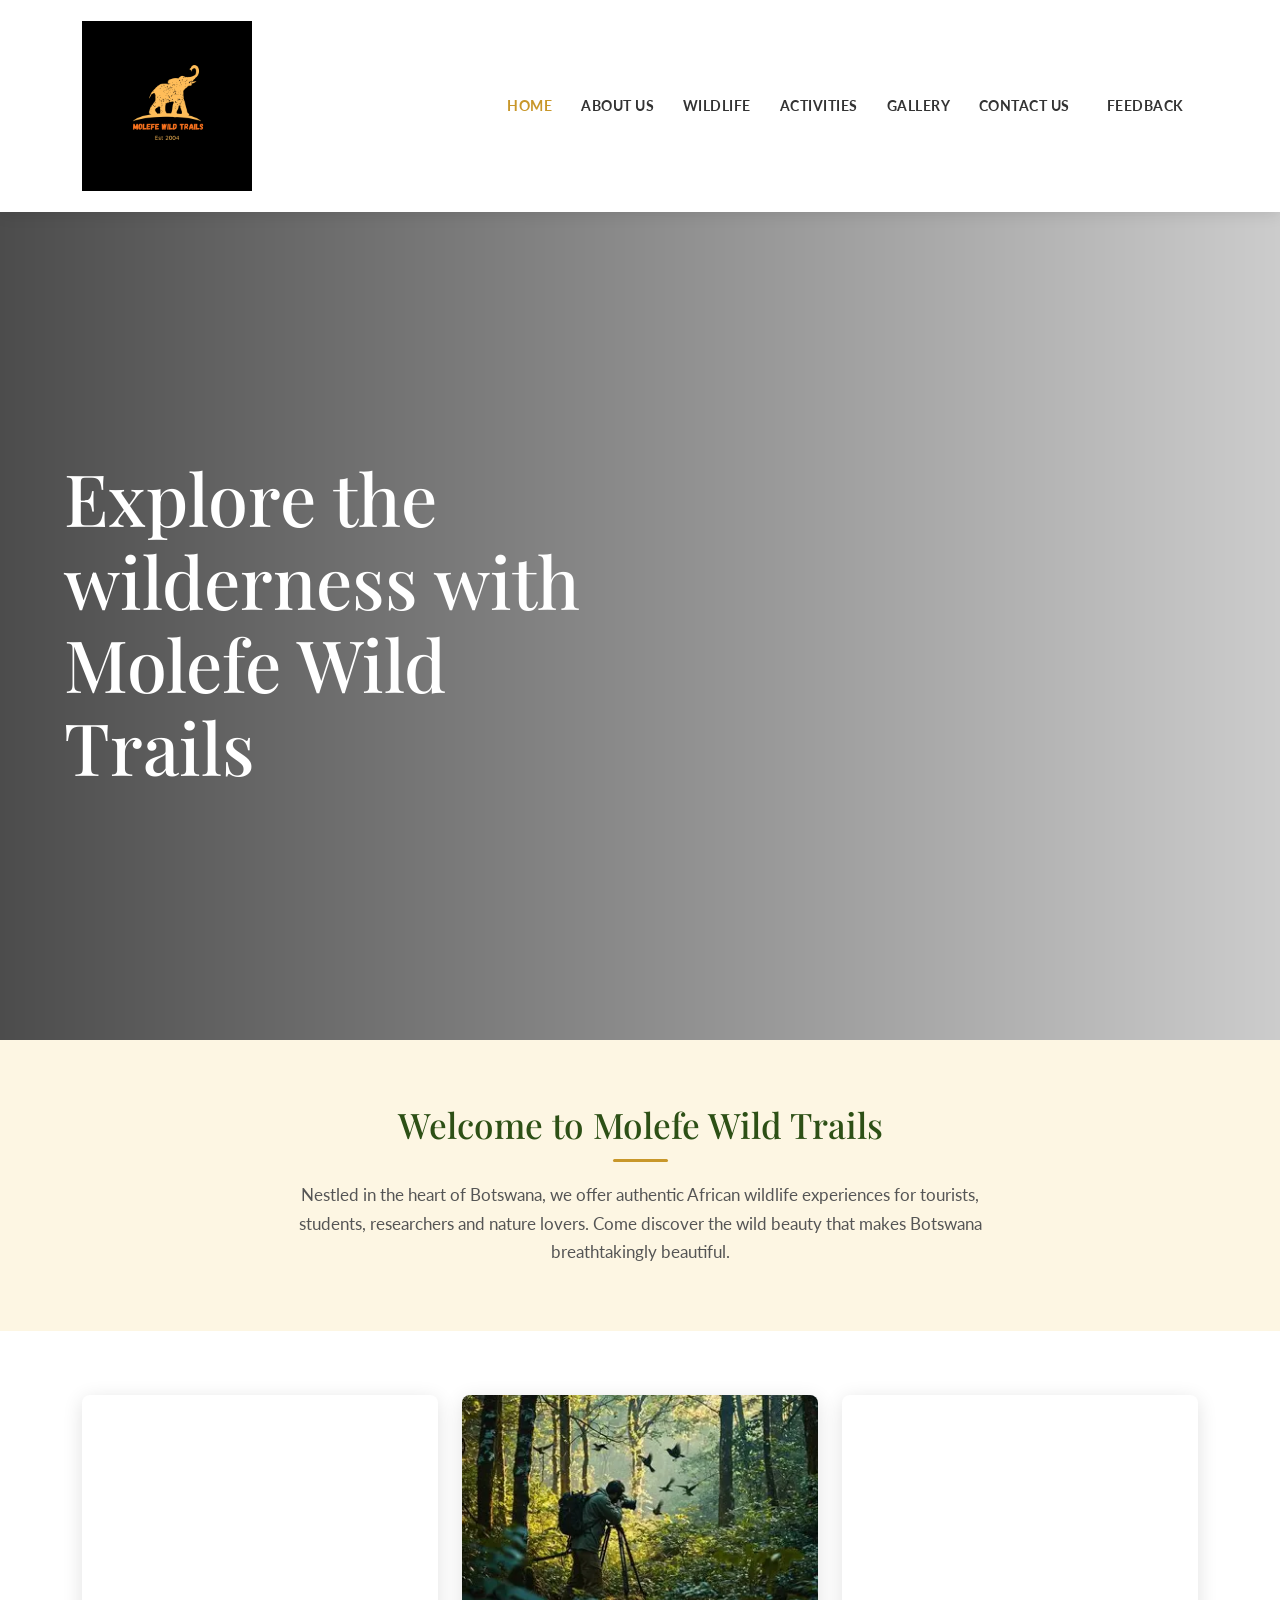
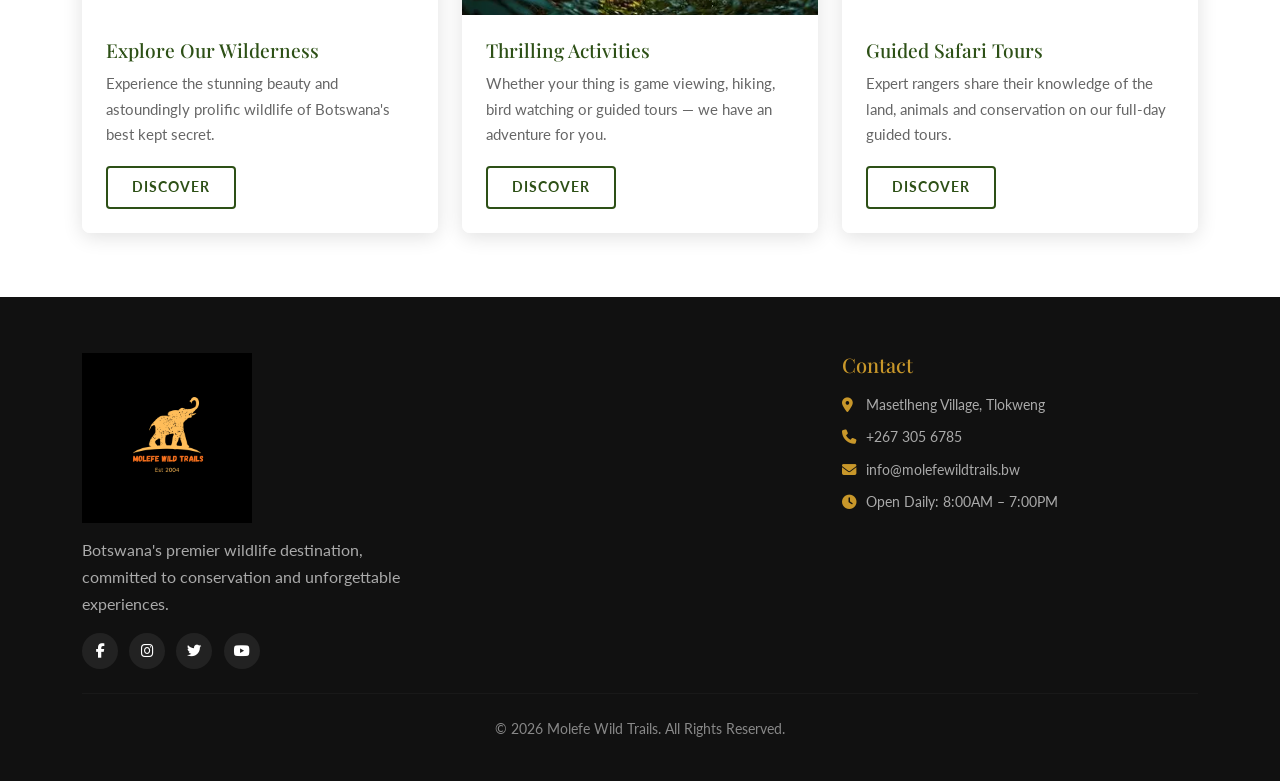
==== commit 738f7348: "Update index.html" ====
--- a/index.html
+++ b/index.html
@@ -44,7 +44,7 @@
         </div>
       </div>
       <div class="carousel-item">
-        <div class="hero-slide" style="background-image: url('https://images.unsplash.com/photo-1533240332313-0db49b459ad6?w=1600&q=90');">
+        <div class="hero-slide" style="background-image: url('[data-uri]');">
           <div class="hero-overlay"></div>
           <div class="hero-caption">
             <h1>Explore the wilderness with Molefe Wild Trails</h1>
@@ -52,7 +52,7 @@
         </div>
       </div>
       <div class="carousel-item">
-        <div class="hero-slide" style="background-image: url('https://images.unsplash.com/photo-1452570053594-1b985d6ea890?w=1600&q=90');">
+        <div class="hero-slide" style="background-image: url('https://th.bing.com/th/id/OIP.F0YUaY9Ffz88XfCEEkKcigHaE8?w=239&h=180&c=7&r=0&o=7&dpr=1.3&pid=1.7&rm=3');">
           <div class="hero-overlay"></div>
           <div class="hero-caption">
             <h1>Explore the wilderness with Molefe Wild Trails</h1>
@@ -60,7 +60,7 @@
         </div>
       </div>
       <div class="carousel-item">
-        <div class="hero-slide" style="background-image: url('https://images.unsplash.com/photo-1488646953014-85cb44e25828?w=1600&q=90');">
+        <div class="hero-slide" style="background-image: url('https://cdn.kimkim.com/files/a/images/450d260edd0006f4fd7432e4d55f937b331f92f1/original-aec8d558f12d36f70930d21d771ad929.jpg');">
           <div class="hero-overlay"></div>
           <div class="hero-caption">
             <h1>Explore the wilderness with Molefe Wild Trails</h1>
@@ -140,7 +140,7 @@
           </ul>
         </div>
       </div>
-      <hr />
+      <hr /> 
       <p class="text-center" style="color:#888; font-size:0.85rem;">&copy; 2026 Molefe Wild Trails. All Rights Reserved.</p>
     </div>
   </footer>
--- a/css/style.css
+++ b/css/style.css
@@ -20,7 +20,7 @@
 
 img { max-width: 100%; display: block; }
 
-/* TOP BAR */
+
 .top-bar {
   background: var(--green);
   color: rgba(255,255,255,0.8);
@@ -30,7 +30,7 @@
 .top-bar a { color: rgba(255,255,255,0.7); margin: 0 0.4rem; font-size: 0.85rem; }
 .top-bar a:hover { color: var(--gold); }
 
-/* NAVBAR */
+
 .main-navbar {
   background: var(--white) !important;
   padding: 1rem 0;
@@ -64,17 +64,14 @@
 .main-navbar .nav-link.active { color: var(--gold) !important; }
 
 .btn-book {
-  background: var(--gold) !important;
-  color: var(--white) !important;
   border-radius: 4px;
   padding: 0.4rem 1.2rem !important;
   margin-left: 0.5rem;
 }
-.btn-book:hover { background: var(--green) !important; color: var(--white) !important; }
-
+.btn-book:hover { color: var(--gold) !important; }
 .navbar-toggler { border-color: var(--green); }
 
-/* HERO SLIDESHOW */
+
 .hero-slide {
   height: 92vh;
   background-size: cover;
@@ -139,7 +136,7 @@
 }
 .btn-hero:hover { background: var(--white); color: var(--dark); }
 
-/* WELCOME STRIP */
+
 .welcome-strip {
   background: var(--cream);
   padding: 4rem 1rem;
@@ -156,7 +153,7 @@
   border-radius: 2px;
 }
 
-/* DISCOVER CARDS */
+
 .discover-section { padding: 4rem 0; background: var(--white); }
 
 .discover-card {
@@ -194,7 +191,7 @@
 }
 .btn-discover:hover { background: var(--green); color: var(--white); }
 
-/* FEATURED WILDLIFE */
+
 .featured-section { padding: 4rem 0; background: var(--grey); }
 .section-title h2 { color: var(--green); font-size: 2rem; }
 .section-title p { color: #666; max-width: 550px; margin: 0 auto; }
@@ -237,14 +234,12 @@
 }
 .btn-main:hover { background: var(--gold); color: var(--dark); }
 
-/* STATS STRIP */
+
 .stats-strip { background: var(--green); padding: 3rem 0; color: var(--white); }
 .stat-num { font-family: 'Playfair Display', serif; font-size: 2.8rem; font-weight: 900; color: var(--gold); line-height: 1; }
 .stat-label { font-size: 0.85rem; text-transform: uppercase; letter-spacing: 1px; color: rgba(255,255,255,0.75); margin-top: 0.3rem; }
 
-/* =====================
-   FOOTER  — FIXED
-   ===================== */
+
 footer {
   background: #111;
   color: #aaa;
@@ -257,7 +252,7 @@
   margin-bottom: 1rem;
 }
 
-/* ← THIS WAS THE BUG: the closing } was missing, breaking everything below */
+
 footer .row {
   justify-content: space-between;
 }
@@ -282,7 +277,7 @@
 }
 .social-links a:hover { background: var(--gold); color: var(--dark); }
 
-/* PAGE BANNER (for inner pages) */
+
 .page-banner {
   background: linear-gradient(rgba(45,80,22,0.82), rgba(26,26,26,0.7)),
               url('https://images.unsplash.com/photo-1547036967-23d11aacaee0?w=1400&q=80')
@@ -301,7 +296,7 @@
 }
 .breadcrumb-bar a { color: var(--gold); }
 
-/* VIDEO */
+
 .video-wrapper {
   position: relative;
   width: 100%;
@@ -316,13 +311,13 @@
   display: block;
 }
 
-/* ANIMATIONS */
+
 @keyframes fadeUp {
   from { opacity: 0; transform: translateY(25px); }
   to   { opacity: 1; transform: translateY(0); }
 }
 
-/* RESPONSIVE */
+
 @media (max-width: 768px) {
   .hero-slide { height: 80vh; }
   .hero-caption { padding: 0 1.5rem; }
